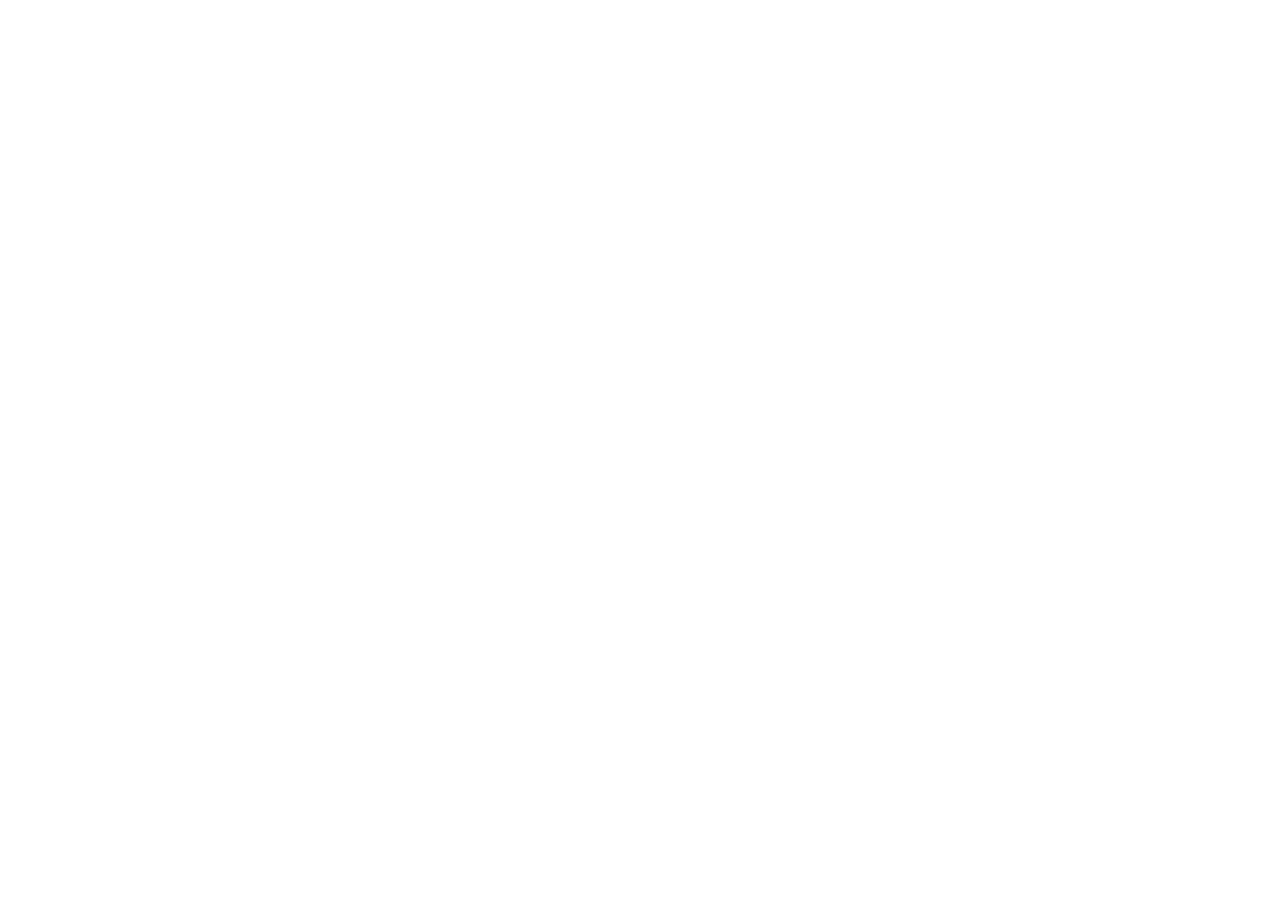
==== index.html @ 340d5140 "Create index.html" ====
<!DOCTYPE html>
<html lang="pt-br">
<head>
    <meta charset="UTF-8">
    <meta name="viewport" content="width=device-width, initial-scale=1.0">
    <title>Projeto redes sociais</title>
    <link rel="shortcut icon" href="favicon.ico" type="image/x-icon">
</head>
<body>
    
</body>
</html>
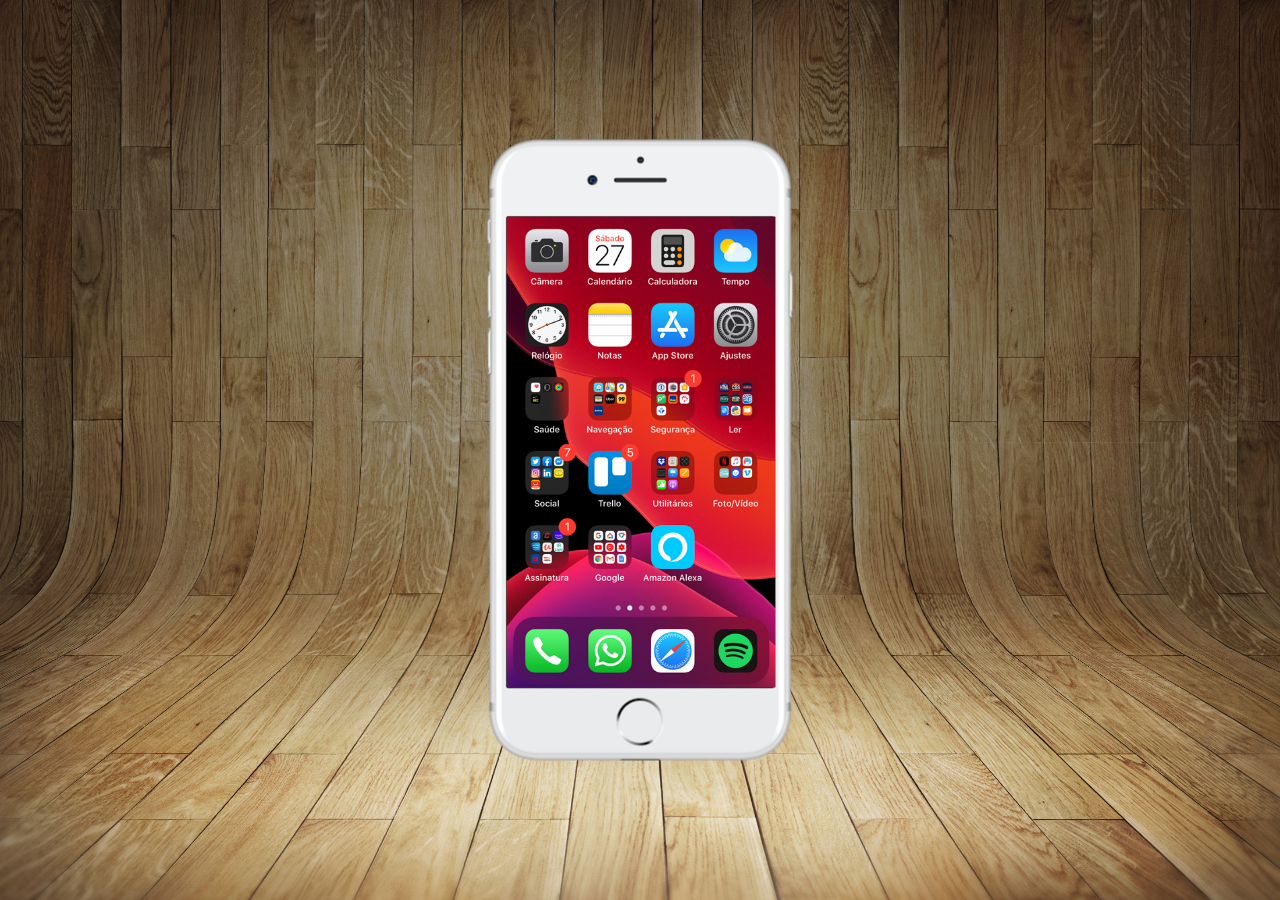
==== commit 3bc98bfc: "base pré feita" ====
--- a/index.html
+++ b/index.html
@@ -5,8 +5,19 @@
     <meta name="viewport" content="width=device-width, initial-scale=1.0">
     <title>Projeto redes sociais</title>
     <link rel="shortcut icon" href="favicon.ico" type="image/x-icon">
+    <link rel="stylesheet" href="estilos/style.css">
 </head>
 <body>
-    
+    <main>
+        <section id="telefone">
+            <iframe name="tela" id="tela" src="home.html" frameborder="0"></iframe>
+
+        </section>
+
+        <section id="redes-sociais">
+
+
+        </section>
+    </main>
 </body>
 </html>
--- a/estilos/style.css
+++ b/estilos/style.css
@@ -0,0 +1,42 @@
+@charset "UTF-8";
+
+* {
+    margin: 0px;
+    padding: 0px;
+    font-family: Arial, Helvetica, sans-serif;
+}
+
+html, body {
+    height: 100vh;
+    width: 100vw;
+    background-color: black;
+}
+
+body{
+    background: url(../imagens/fundo-madeira.jpg) no-repeat top center;
+    background-size: cover;
+    background-attachment: fixed;
+}
+
+main {
+    height: 100vh;
+    position: relative;
+}
+
+#telefone {
+    top: 50% ;
+    left: 50%;
+    transform: translate(-50%, -50%);
+    position: absolute;
+    height: 627px;
+    width: 311px;
+    background:  url(../imagens/frame-iphone.png) no-repeat;
+    
+}
+iframe#tela {
+    position: relative;
+    top: 80px;
+    left: 22px;
+    width: 269px;
+    height: 471px;
+}
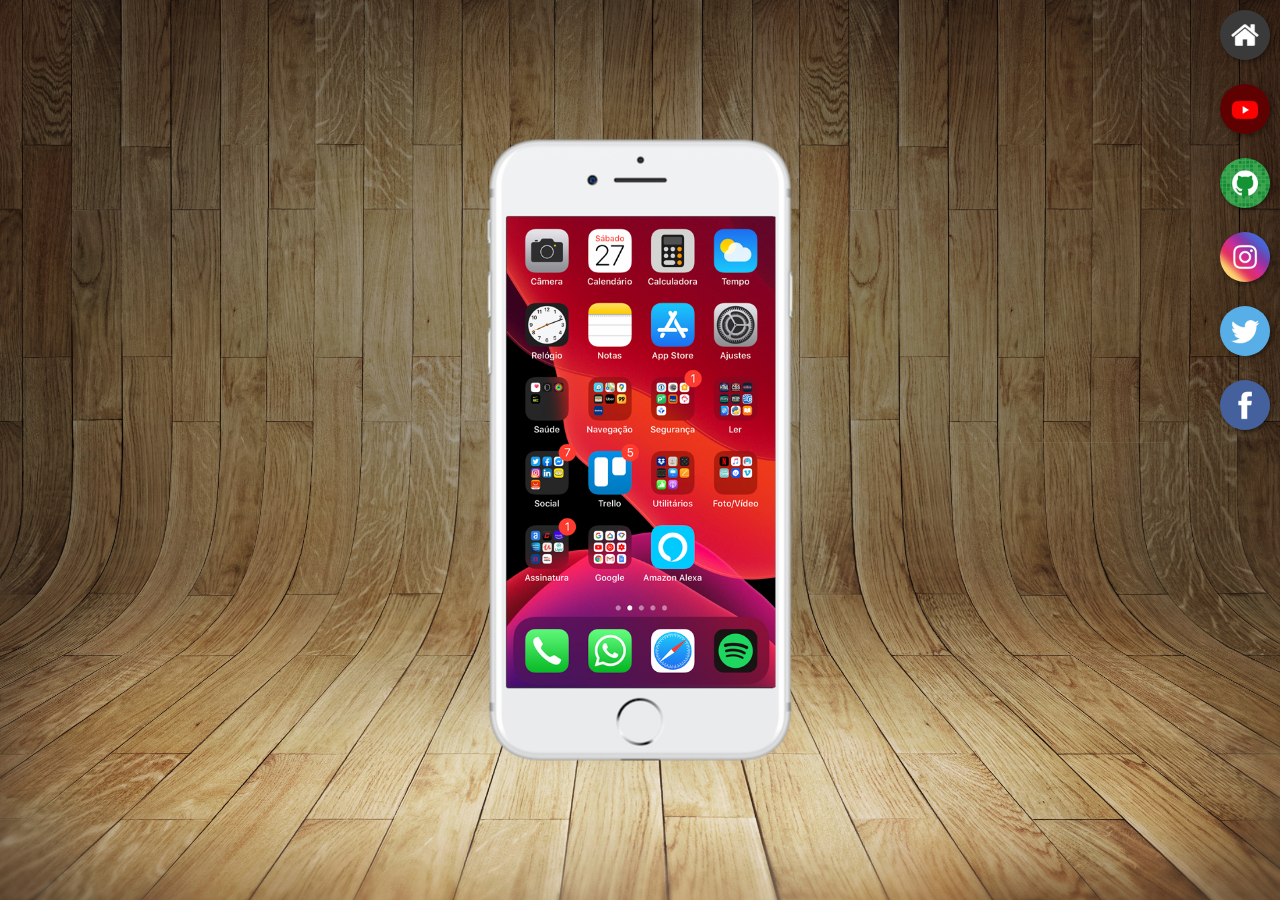
==== commit 50ea6df9: "botoes laterais" ====
--- a/index.html
+++ b/index.html
@@ -15,7 +15,12 @@
         </section>
 
         <section id="redes-sociais">
-
+            <a href="#" target="tela"><img src="imagens/logo-home.jpg" alt="Home"></a>  <br>
+            <a href="#" target="tela"><img src="imagens/logo-youtube.jpg" alt="Youtube"></a>  <br>
+            <a href="#" target="tela"><img src="imagens/logo-github.jpg" alt="Github"></a>  <br>
+            <a href="#" target="tela"><img src="imagens/logo-instagram.jpg" alt="Instagram"></a> <br>
+            <a href="#" target="tela"><img src="imagens/logo-twitter.jpg" alt="Twitter"></a> <br> 
+            <a href="#" target="tela"><img src="imagens/logo-facebook.jpg" alt="Facebook"></a>  <br>
 
         </section>
     </main>
--- a/estilos/style.css
+++ b/estilos/style.css
@@ -39,4 +39,23 @@
     left: 22px;
     width: 269px;
     height: 471px;
+}
+
+section#redes-sociais {
+    text-align: right;
+}
+
+section#redes-sociais img {
+    width: 50px;
+    margin: 10px;
+    border-radius: 50%;
+    box-shadow: 2px 2px 5px rgba(0, 0, 0, 0.423);
+    box-sizing: border-box;
+}
+
+section#redes-sociais img:hover {
+    border: 2px solid rgba(255, 255, 255, 0.636);
+    transform: translate(-3px, -3px);
+    box-shadow: 5px 5px 10px rgba(0, 0, 0, 0.638);
+    transition: 0.3s;
 }
